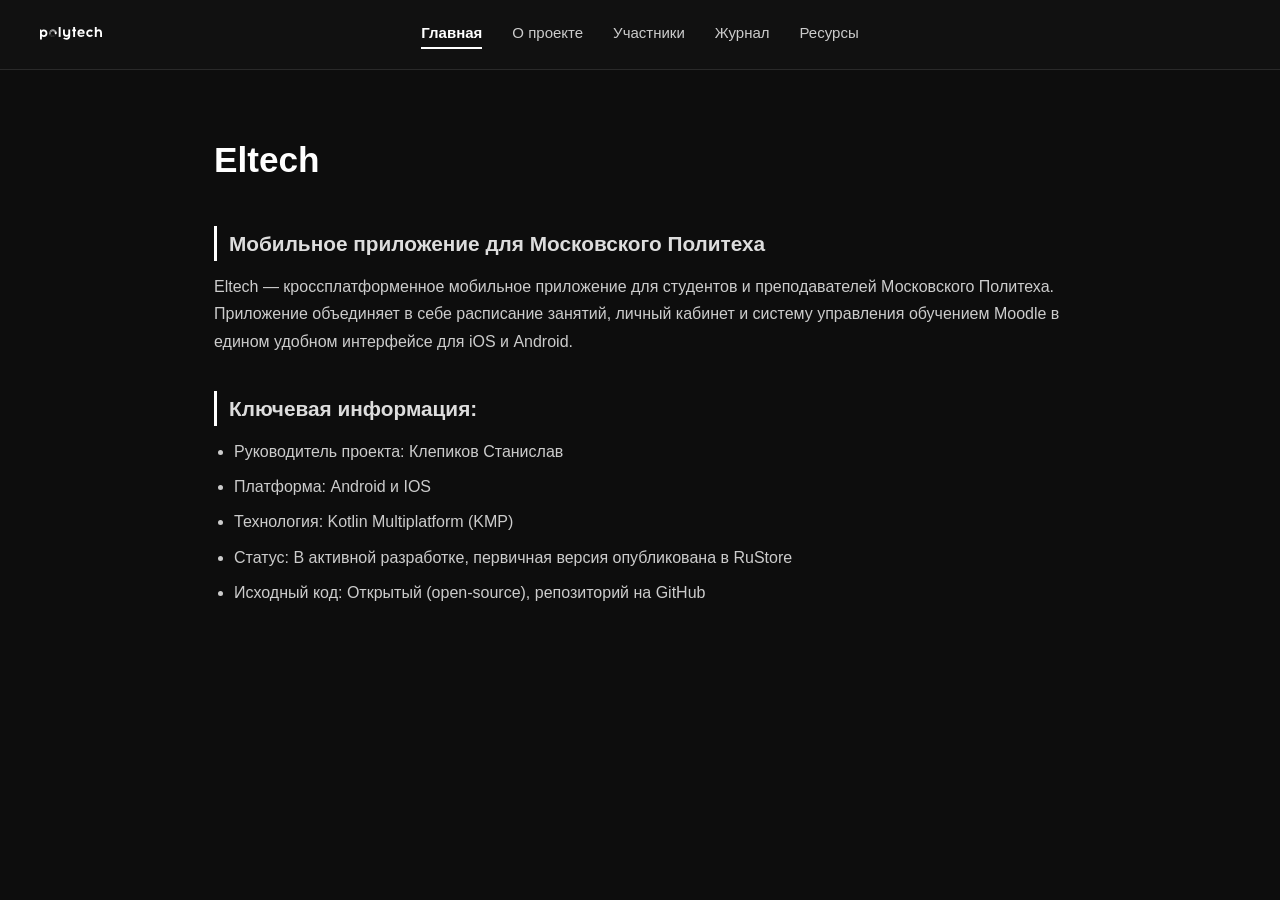
==== index.html @ 54b14ecb "Add files via upload" ====
<!DOCTYPE html>
<html lang="ru">
<head>
    <meta charset="UTF-8">
    <meta name="viewport" content="width=device-width, initial-scale=1.0">
    <title>Eltech – Главная</title>
    <link rel="stylesheet" href="style.css">
</head>
<body>
    <header>
        <a href="index.html" class="logo">
            <img src="logo.svg" alt="Eltech">
        </a>
        <nav>
            <a href="index.html" class="active">Главная</a>
            <a href="about.html">О проекте</a>
            <a href="members.html">Участники</a>
            <a href="journal.html">Журнал</a>
            <a href="resources.html">Ресурсы</a>
        </nav>
    </header>
    <main>
        <h1>Eltech</h1>
        <h2>Мобильное приложение для Московского Политеха</h2>
        <p>Eltech — кроссплатформенное мобильное приложение для студентов и преподавателей Московского Политеха. 
           Приложение объединяет в себе расписание занятий, личный кабинет и систему управления обучением Moodle в едином удобном интерфейсе для iOS и Android.
        </p>
        <h2>Ключевая информация:</h2>
        <ul>
            <li>Руководитель проекта: Клепиков Станислав</li>
            <li>Платформа: Android и IOS</li>
            <li>Технология: Kotlin Multiplatform (KMP)</li>
            <li>Статус: В активной разработке, первичная версия опубликована в RuStore</li>
            <li>Исходный код: Открытый (open-source), репозиторий на GitHub</li>
        </ul>
    </main>
</body>
</html>
---- style.css ----
/*Общее*/
* {
  margin: 0;
  padding: 0;
  box-sizing: border-box;
}

body {
  background-color: #0d0d0d;
  color: #f0f0f0;
  font-family: Arial, sans-serif;
  font-size: 16px;
  line-height: 1.7;
}

/*Шапка*/
header {
  background-color: #111111;
  border-bottom: 1px solid #2a2a2a;
  padding: 0 40px;
  height: 70px;
  display: grid;
  grid-template-columns: 1fr auto 1fr;
  align-items: center;
  position: sticky;
  top: 0;
  z-index: 100;
}

.logo svg {
  height: 40px;
}

nav {
  display: flex;
  gap: 30px;
}

nav a {
  color: #cccccc;
  text-decoration: none;
  font-size: 15px;
  transition: color 0.2s;
}

nav a:hover {
  color: #ffffff;
  text-decoration: none;
}

nav a.active {
  color: #ffffff;
  font-weight: bold;
  border-bottom: 2px solid #ffffff;
  padding-bottom: 2px;
  text-decoration: none;
}

/*Контент*/
main {
  max-width: 900px;
  margin: 60px auto;
  padding: 0 24px;
}

h1 {
  font-size: 2.2rem;
  margin-bottom: 20px;
  color: #ffffff;
}

h2 {
  font-size: 1.3rem;
  margin-top: 36px;
  margin-bottom: 12px;
  color: #dddddd;
  border-left: 3px solid #ffffff;
  padding-left: 12px;
}

p {
  margin-bottom: 16px;
  color: #cccccc;
}

/*Списки*/
ul {
  margin: 12px 0 20px 20px;
  color: #cccccc;
}

li {
  margin-bottom: 8px;
}

/*Ссылки*/
a {
  color: #aaaaff;
  text-decoration: none;
}

a:hover {
  text-decoration: underline;
}

/*Таблица*/
table {
  width: 100%;
  border-collapse: collapse;
  margin-top: 20px;
}

th {
  background-color: #1a1a1a;
  color: #ffffff;
  padding: 12px 16px;
  text-align: left;
  border-bottom: 2px solid #717070;
  font-weight: bold;
}

td {
  padding: 10px 16px;
  border-bottom: 1px solid #222222;
  color: #cccccc;
  font-weight: normal;
}

tr:hover td, tr:hover th {
  background-color: #161616;
}
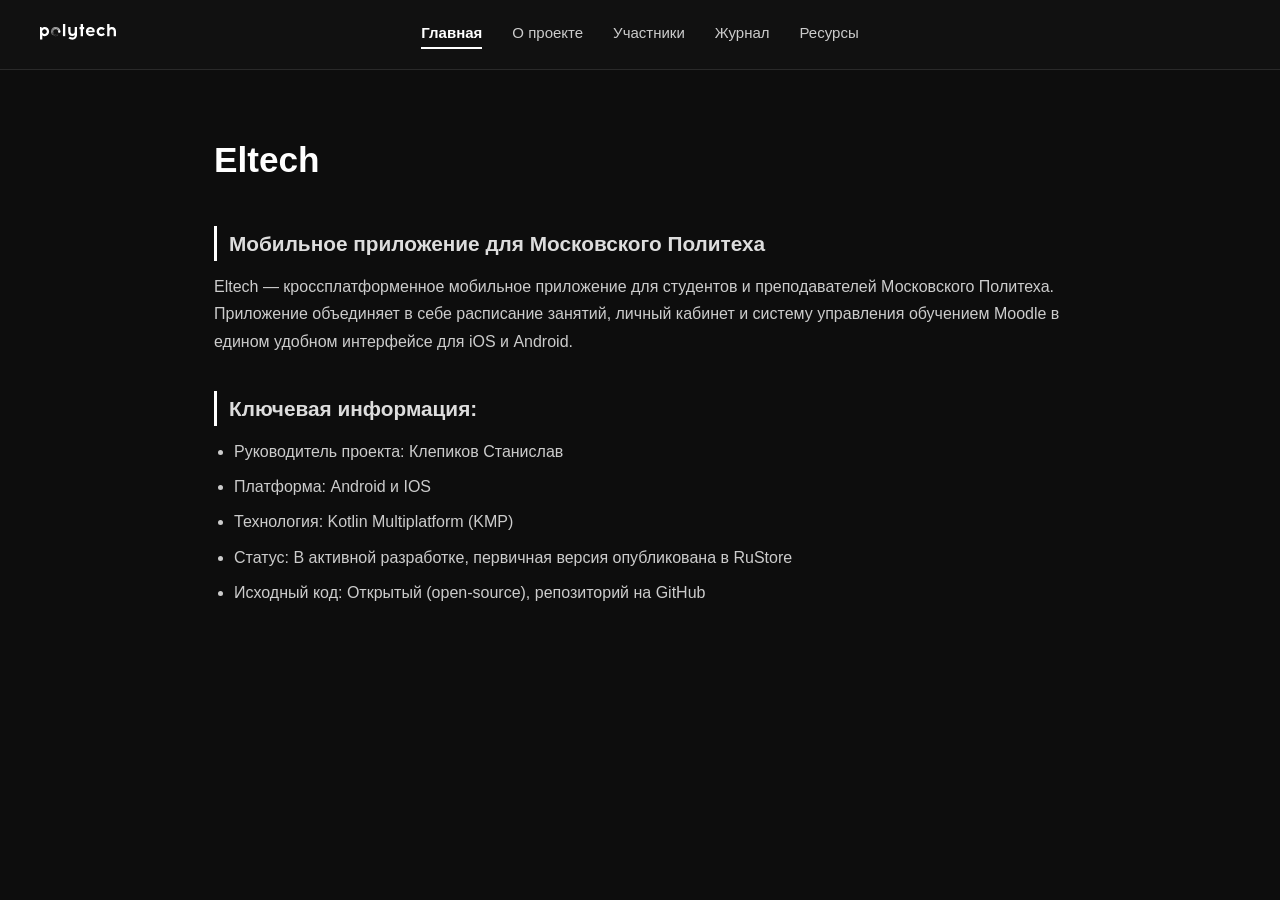
==== commit 019ae5de: "Add files via upload" ====
--- a/index.html
+++ b/index.html
@@ -4,6 +4,7 @@
     <meta charset="UTF-8">
     <meta name="viewport" content="width=device-width, initial-scale=1.0">
     <title>Eltech – Главная</title>
+    <link rel="icon" href="ico.svg" type="image/x-icon">
     <link rel="stylesheet" href="style.css">
 </head>
 <body>
--- a/style.css
+++ b/style.css
@@ -27,8 +27,8 @@
   z-index: 100;
 }
 
-.logo svg {
-  height: 40px;
+.logo img {
+  height: 16px;
 }
 
 nav {
@@ -128,4 +128,52 @@
 
 tr:hover td, tr:hover th {
   background-color: #161616;
+}
+
+@media (max-width: 768px) {
+  body {
+    overflow-x: hidden;
+  }
+
+  header {
+    grid-template-columns: 1fr;
+    width: 100%;
+    height: auto;
+    padding: 12px 16px;
+    gap: 10px;
+    justify-items: center;
+  }
+
+  .logo img {
+    height: 30px;
+  }
+
+  nav {
+    width: 100%;
+    flex-wrap: wrap;
+    justify-content: center;
+    gap: 8px 16px;
+  }
+
+  nav a {
+    font-size: 13px;
+  }
+
+  main {
+    margin: 24px auto;
+    padding: 0 16px;
+  }
+
+  h1 { font-size: 1.6rem; }
+  h2 { font-size: 1.1rem; }
+
+  table {
+    display: block;
+    overflow-x: auto;
+  }
+
+  th, td {
+    white-space: normal;
+    min-width: 100px;
+  }
 }
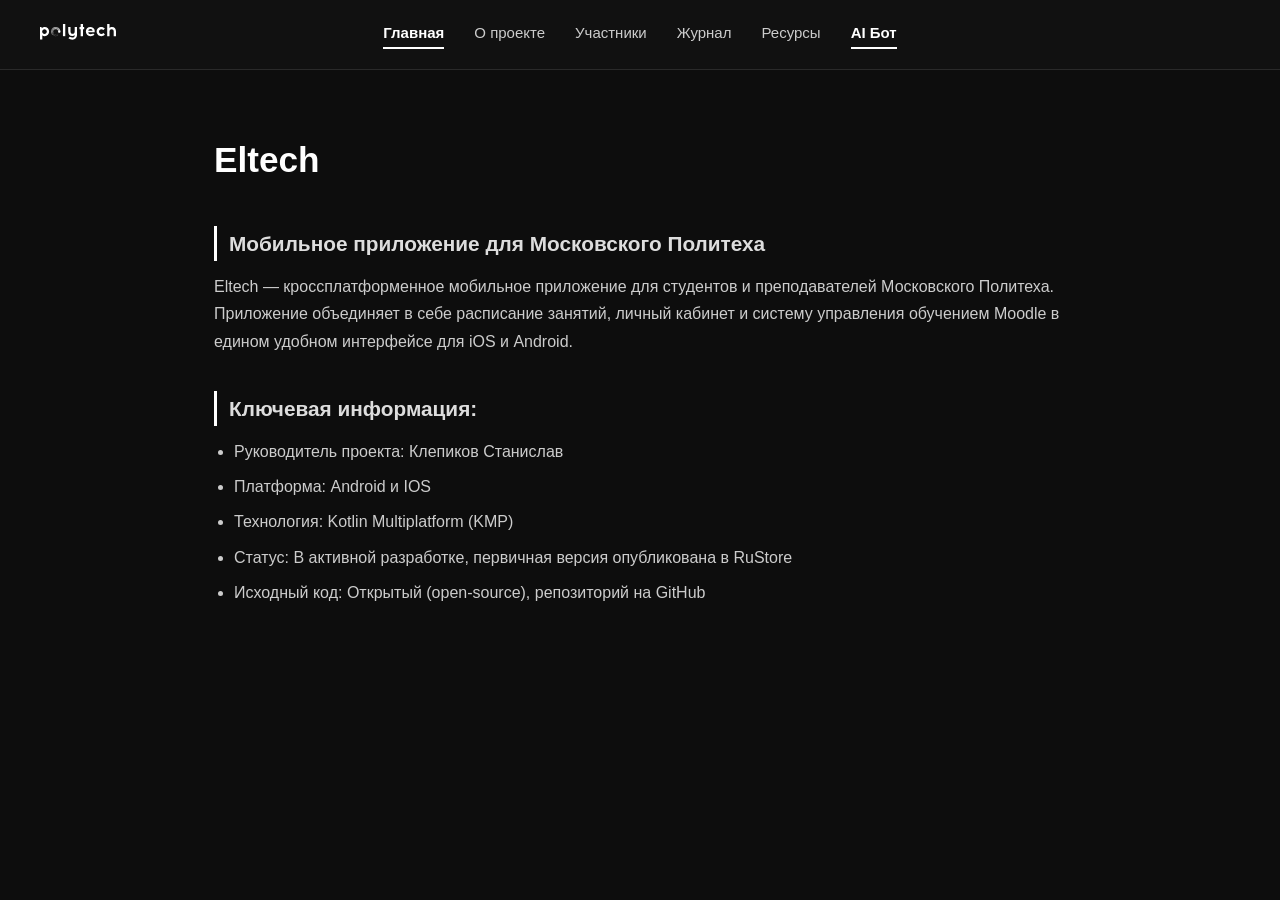
==== commit 7d2e672b: "Add files via upload" ====
--- a/index.html
+++ b/index.html
@@ -18,6 +18,7 @@
             <a href="members.html">Участники</a>
             <a href="journal.html">Журнал</a>
             <a href="resources.html">Ресурсы</a>
+            <a href="chatBot.html" class="active">AI Бот</a>
         </nav>
     </header>
     <main>
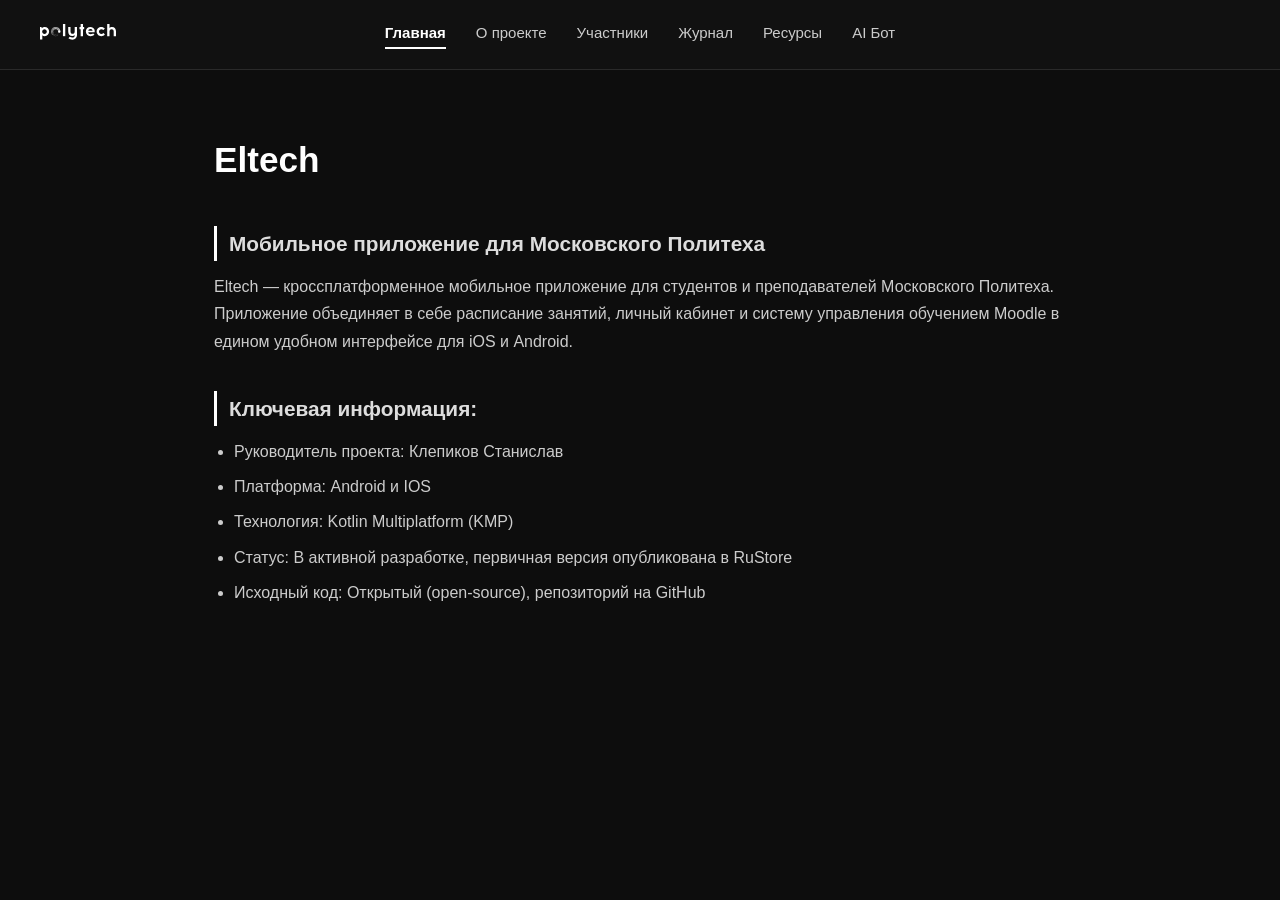
==== commit a478e92e: "Add files via upload" ====
--- a/index.html
+++ b/index.html
@@ -18,7 +18,7 @@
             <a href="members.html">Участники</a>
             <a href="journal.html">Журнал</a>
             <a href="resources.html">Ресурсы</a>
-            <a href="chatBot.html" class="active">AI Бот</a>
+            <a href="chatBot.html">AI Бот</a>
         </nav>
     </header>
     <main>
